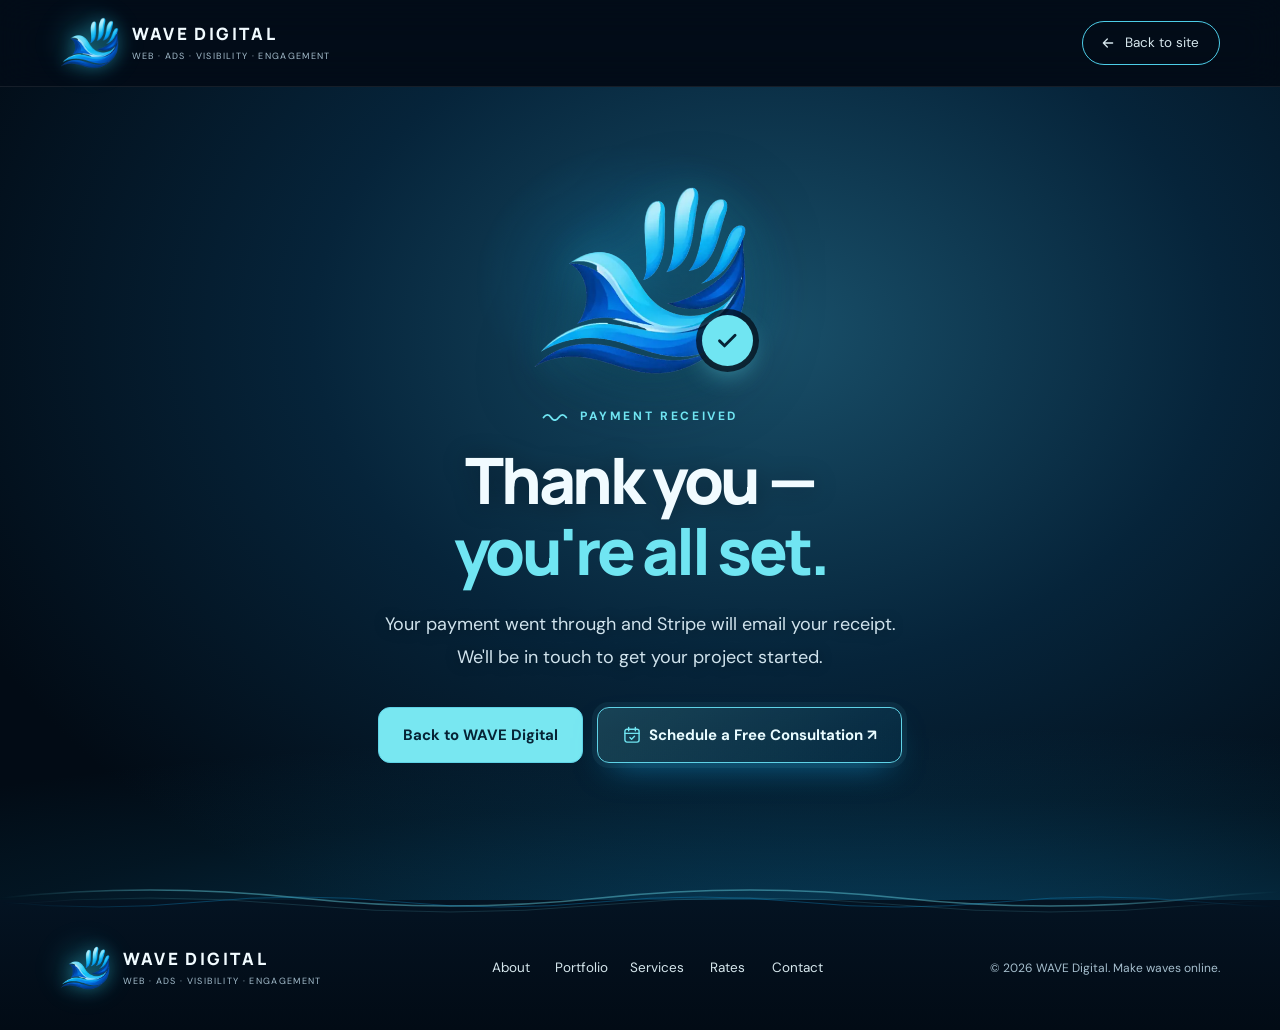
==== thank-you.html @ 569a83fa "Add Stripe Payment Links checkout and thank-you page, restore portfolio CTA tile Pricing buttons ope" ====
<!doctype html>
<html lang="en">
<head>
<meta charset="utf-8">
<meta name="viewport" content="width=device-width,initial-scale=1">
<title>Payment received — WAVE Digital</title>
<meta name="description" content="Thank you for your payment to WAVE Digital.">
<meta name="robots" content="noindex">
<meta name="theme-color" content="#030d19">
<link rel="icon" type="image/png" sizes="64x64" href="favicon.png">
<link rel="apple-touch-icon" href="apple-touch-icon.png">
<link rel="preconnect" href="https://fonts.googleapis.com">
<link rel="preconnect" href="https://fonts.gstatic.com" crossorigin>
<link rel="preload" as="style" href="https://fonts.googleapis.com/css2?family=DM+Sans:wght@400;500;600;700&amp;family=Manrope:wght@400;500;600;700;800&amp;display=swap" onload="this.onload=null;this.rel='stylesheet'">
<noscript><link rel="stylesheet" href="https://fonts.googleapis.com/css2?family=DM+Sans:wght@400;500;600;700&amp;family=Manrope:wght@400;500;600;700;800&amp;display=swap"></noscript>
<link rel="preload" as="image" type="image/webp" imagesrcset="wave-logo-420.webp 420w, wave-logo.webp 752w" imagesizes="(max-width:760px) 180px, 232px">
<link rel="stylesheet" href="styles.css">
</head>
<body>
<a class="skip-link" href="#main">Skip to content</a>

<header class="header">
  <div class="wrap nav">
    <a class="brand" href="index.html" aria-label="WAVE Digital home">
      <span class="brand-logo"><img src="wave-logo-sm.png" alt="" width="160" height="142"></span>
      <span class="brand-text"><strong>WAVE DIGITAL</strong><small>WEB · ADS · VISIBILITY · ENGAGEMENT</small></span>
    </a>
    <a class="back-link" href="index.html"><svg viewBox="0 0 24 24" aria-hidden="true" focusable="false"><path d="M19 12H5M11 6l-6 6 6 6"/></svg><span>Back<span class="back-extra"> to site</span></span></a>
  </div>
</header>

<main id="main" tabindex="-1">

  <section class="thanks" aria-labelledby="thanks-title">
    <div class="wrap thanks-inner">
      <div class="thanks-art" aria-hidden="true">
        <picture><source type="image/webp" srcset="wave-logo-420.webp 420w, wave-logo.webp 752w" sizes="(max-width:760px) 180px, 232px"><img src="wave-logo.png" alt="" width="752" height="668" draggable="false"></picture>
        <span class="thanks-check"><svg viewBox="0 0 24 24" focusable="false"><path d="M5 12.5l4.5 4.5L19 7.5"/></svg></span>
      </div>
      <p class="eyebrow">PAYMENT RECEIVED</p>
      <h1 id="thanks-title">Thank you — <br><em>you're all set.</em></h1>
      <p class="thanks-lead">Your payment went through and Stripe will email your receipt. <br class="br-wide">We'll be in touch to get your project started.</p>
      <div class="actions">
        <a class="btn primary" href="index.html">Back to WAVE Digital</a>
        <a id="scheduleLink" class="btn schedule" href="index.html#contact"><svg class="btn-icon" viewBox="0 0 24 24" aria-hidden="true" focusable="false"><rect x="3.5" y="5" width="17" height="15.5" rx="2.5"/><path d="M3.5 10h17M8 3v4M16 3v4M9.5 15l2 2 3.5-3.5"/></svg><span class="btn-text">Schedule a Free Consultation <span aria-hidden="true">↗</span></span></a>
        <a class="btn ghost" data-portal-link hidden>Manage subscription <span aria-hidden="true">↗</span><span class="sr-only"> (opens in a new tab)</span></a>
      </div>
    </div>
  </section>

</main>

<footer class="site-footer">
  <div class="wave-divider" aria-hidden="true"></div>
  <div class="wrap footer">
    <a class="brand footer-brand" href="index.html" aria-label="WAVE Digital home">
      <span class="footer-logo"><img src="wave-logo-sm.png" alt="" width="160" height="142" loading="lazy"></span>
      <span class="brand-text"><strong>WAVE DIGITAL</strong><small>WEB · ADS · VISIBILITY · ENGAGEMENT</small></span>
    </a>
    <nav class="footer-nav" aria-label="Footer navigation">
      <a href="index.html#about">About</a>
      <a href="index.html#portfolio">Portfolio</a>
      <a href="index.html#services">Services</a>
      <a href="index.html#rates">Rates</a>
      <a href="index.html#contact">Contact</a>
      <a class="portal-link" data-portal-link hidden>Manage subscription <span aria-hidden="true">↗</span><span class="sr-only"> (opens in a new tab)</span></a>
    </nav>
    <span class="copyright">© 2026 WAVE Digital. Make waves online.</span>
  </div>
</footer>

<div class="toast" id="toastBox">
  <span class="toast-icon" aria-hidden="true"></span>
  <p class="toast-msg" id="toast" role="status" aria-live="polite" aria-atomic="true"></p>
  <button class="toast-close" id="toastClose" type="button" aria-label="Dismiss notification" hidden><span aria-hidden="true">×</span></button>
</div>

<script src="script.js" defer></script>
</body>
</html>
---- styles.css ----
/* =========================================================================
   WAVE Digital — styles.css
   Web · Ads · Visibility · Engagement
   ========================================================================= */

:root{
  --bg:#030d19;--panel:#091e30;--line:#204056;--cyan:#70e5f2;--white:#f1fbff;--muted:#a6bfce;
  /* logo palette */
  --ice:#b8ecfa;--sky:#7fdcf8;--azure:#12a8ec;--royal:#0b5fd6;--deep:#0a3d9e;
  --line-soft:rgba(32,64,86,.75);
  --radius:20px;
  --ease:cubic-bezier(.2,.7,.2,1);
  --header-h:86px;
}

/* ---------- base ---------- */
*,*::before,*::after{box-sizing:border-box}
html{scroll-padding-top:96px;-webkit-text-size-adjust:100%}
/* smooth scrolling is switched on by script.js only for in-page link clicks (and never with reduced motion) */
html.smooth-scroll{scroll-behavior:smooth}
body{margin:0;background:var(--bg);color:var(--white);font-family:'DM Sans',system-ui,-apple-system,'Segoe UI',sans-serif;line-height:1.5;overflow-x:hidden;-webkit-font-smoothing:antialiased;-moz-osx-font-smoothing:grayscale}
a{color:inherit;text-decoration:none}
button,input,select,textarea{font:inherit;color:inherit}
button{cursor:pointer}
img,svg{max-width:100%;display:block}
h1,h2,h3,h4{margin:0}
.wrap{width:min(1160px,calc(100% - 40px));margin:auto}
::selection{background:rgba(112,229,242,.3);color:#fff}

/* elements shown later by script.js (e.g. the "Manage subscription" link) stay hidden whatever their display style */
[hidden]{display:none!important}
.sr-only{position:absolute!important;width:1px;height:1px;padding:0;margin:-1px;overflow:hidden;clip:rect(0,0,0,0);white-space:nowrap;border:0}
.skip-link{position:absolute;left:16px;top:12px;z-index:100;background:var(--cyan);color:#062335;font-weight:700;font-size:14px;padding:12px 18px;border-radius:10px;transform:translateY(-160%);transition:transform .2s}
.skip-link:focus{transform:none}
:focus-visible{outline:2px solid var(--cyan);outline-offset:3px}
main:focus,h2[tabindex="-1"]:focus{outline:none}

/* ---------- shared type ---------- */
.eyebrow{display:flex;align-items:flex-start;gap:12px;line-height:18px;text-wrap:balance;color:var(--cyan);font-size:12px;font-weight:700;letter-spacing:.22em;text-transform:uppercase;margin:0}
.eyebrow::before{content:"";flex:none;width:26px;height:10px;margin-top:4px;background:url("data:image/svg+xml,%3Csvg xmlns='http://www.w3.org/2000/svg' viewBox='0 0 26 10'%3E%3Cpath d='M1.5 6.5c2.6-3.6 5.4-3.6 7.6 0s5 3.6 7.6 0 5-3.6 7.6 0' fill='none' stroke='%2370e5f2' stroke-width='1.8' stroke-linecap='round'/%3E%3C/svg%3E") no-repeat center/contain}
h2{font:800 clamp(34px,4.1vw,55px)/1.14 Manrope,sans-serif;letter-spacing:-.045em;margin:16px 0 22px;text-wrap:balance}
h2 em,.hero em{font-style:normal;color:var(--cyan)}
h3,h4{font-family:Manrope,sans-serif;letter-spacing:-.01em}
.lead{max-width:660px;color:var(--muted);font-size:17px;line-height:1.9;margin:0}
.fine{color:#89a7b8;font-size:12px;line-height:1.8;margin:26px 0 0;text-wrap:pretty}

/* ---------- buttons ---------- */
.btn{position:relative;display:inline-flex;justify-content:center;align-items:center;gap:.45em;border-radius:12px;padding:14px 21px;font-weight:700;font-size:14px;line-height:1.2;text-align:center;border:1px solid #5fd2e6;min-height:48px;transition:transform .25s var(--ease),box-shadow .25s,background-color .25s,color .25s,border-color .25s}
.btn.primary{background:#78e7f1;color:#062335}
.btn.ghost{background:#ffffff0b;color:#e5faff}
@media (hover:hover){
  .btn:hover{transform:translateY(-3px);box-shadow:0 8px 25px #18cbe32a}
  .btn.primary:hover{background:#97eff6;box-shadow:0 12px 30px -8px rgba(120,231,241,.55)}
  .btn.ghost:hover{background:rgba(112,229,242,.12);border-color:#8beef7}
}
.btn:active{transform:translateY(-1px)}
.btn:disabled,.btn[aria-disabled="true"]{cursor:progress;opacity:.8;transform:none}

/* ---------- header ---------- */
.header{position:sticky;top:0;z-index:30;background:rgba(3,13,25,.84);-webkit-backdrop-filter:blur(18px);backdrop-filter:blur(18px);border-bottom:1px solid rgba(255,255,255,.08);transition:background-color .3s,box-shadow .3s}
.header.scrolled{background:rgba(3,13,25,.92);box-shadow:0 14px 34px -18px rgba(0,0,0,.7)}
.nav{display:flex;align-items:center;justify-content:space-between;gap:20px;min-height:var(--header-h)}
.brand{display:flex;align-items:center;gap:13px;min-width:0;border-radius:12px}
.brand-text strong{display:block;font:800 17px Manrope,sans-serif;letter-spacing:.14em;white-space:nowrap}
.brand-text small{display:block;font-size:9px;letter-spacing:.15em;color:var(--muted);margin-top:5px;white-space:nowrap}

.brand-logo,.footer-logo{position:relative;display:grid;place-items:center;isolation:isolate;flex:none}
.brand-logo::before,.footer-logo::before{content:"";position:absolute;inset:-8px;background:radial-gradient(ellipse,rgba(34,211,238,.3),transparent 70%);filter:blur(12px);z-index:-1;transition:opacity .4s,transform .4s}
.brand-logo::after,.footer-logo::after{content:"";position:absolute;left:var(--ripple-x,50%);top:var(--ripple-y,50%);width:16px;height:16px;border:2px solid #c4f8ff;border-radius:50%;opacity:0;pointer-events:none;transform:translate(-50%,-50%)}
.brand-logo.rippling::after,.footer-logo.rippling::after{animation:ripple .8s ease-out}
.brand-logo img,.footer-logo img{height:52px;width:auto;object-fit:contain;filter:drop-shadow(0 0 8px #35c5e066);transition:transform .25s var(--ease)}
.footer-logo img{height:44px}
.brand:hover .brand-logo img,.brand:hover .footer-logo img{transform:scale(1.07)}
/* the glow behind the logo breathes (opacity only, so it stays on the compositor) */
.brand-logo::before,.footer-logo::before{animation:glowBreath 4s ease-in-out infinite}
.brand-logo.pulse::before{animation:logoPulse 1.6s ease-out}
@keyframes glowBreath{0%,100%{opacity:.45}50%{opacity:1}}
@keyframes ripple{from{opacity:.85;transform:translate(-50%,-50%) scale(.7)}to{opacity:0;transform:translate(-50%,-50%) scale(5)}}
@keyframes logoPulse{0%{opacity:1;transform:scale(1)}35%{opacity:1;transform:scale(1.45)}100%{opacity:1;transform:scale(1)}}

.links{display:flex;align-items:center;gap:26px;font-size:13.5px;color:#d6e7ed}
.links a{position:relative;display:inline-flex;align-items:center;min-height:44px;transition:color .2s}
.links a:not(.nav-cta)::after{content:"";position:absolute;left:0;right:0;bottom:7px;height:2px;border-radius:2px;background:linear-gradient(90deg,var(--cyan),var(--azure));transform:scaleX(0);transform-origin:left;transition:transform .35s var(--ease)}
.links a:hover,.links a[aria-current="true"]{color:var(--cyan)}
.links a:hover::after,.links a[aria-current="true"]::after{transform:scaleX(1)}
.nav-cta{border:1px solid #4dcde8;padding:0 20px;border-radius:30px;transition:background-color .25s,color .25s,box-shadow .25s}
.links .nav-cta:hover{background:var(--cyan);color:#062335;box-shadow:0 8px 24px -8px rgba(112,229,242,.6)}
/* desktop: every text link gets a hit area of at least 44x44px from an invisible layer that
   reaches 10px past each side; the link box itself is unchanged, so its spacing, underline and
   keyboard focus ring look exactly as before */
@media(min-width:901px){
  .links a:not(.nav-cta)::before{content:"";position:absolute;top:0;bottom:0;left:-10px;right:-10px}
}
.menu-toggle{display:none;background:rgba(255,255,255,.03);border:1px solid var(--line);border-radius:12px;width:48px;height:48px;flex-direction:column;align-items:center;justify-content:center;gap:5px;padding:0}
.menu-toggle span{width:21px;height:2px;border-radius:2px;background:var(--white);transition:transform .25s,opacity .25s}
.menu-toggle.active span:first-child{transform:translateY(7px) rotate(45deg)}
.menu-toggle.active span:nth-child(2){opacity:0}
.menu-toggle.active span:last-child{transform:translateY(-7px) rotate(-45deg)}

/* =========================================================================
   HERO
   ========================================================================= */
/* HERO-LAYOUT:BEGIN */
/* Hero box + background layers (owned by wave-bg.js). The canvas paints the sky, water, spray
   and a readability scrim; this backdrop is the original hero gradient (plus a faint sea glow)
   and is what shows before the first frame and if every renderer is unavailable. */
.hero{--art-w:clamp(240px,30vw,450px);position:relative;display:flex;align-items:center;overflow:hidden;isolation:isolate;
  /* fill the first screen below the sticky header (header + its 1px border), so the scroll cue is never cut off */
  min-height:min(850px,calc(100vh - var(--header-h) - 1px));min-height:min(850px,calc(100svh - var(--header-h) - 1px));
  background-color:#020b15;
  background-image:radial-gradient(130% 34% at 70% 106%,rgba(18,168,236,.3),rgba(8,97,132,.12) 55%,transparent 80%),
    radial-gradient(ellipse at 60% 30%,#19506a 0%,#06243a 42%,#020b15 82%)}
.wave-canvas{position:absolute;inset:0;width:100%;height:100%;display:block;pointer-events:none;z-index:0}
/* The official logo, whole: wave-bg.js lifts it out of the water and lets it ride the swell
   (transform), and may clip at most its bottom ~10% at the live waterline. No CSS filter or mask. */
.hero-art{position:absolute;z-index:1;pointer-events:none;width:var(--art-w);aspect-ratio:752/668;
  right:calc((100% - min(1160px,100% - 40px)) / 2 - 6px);top:calc(72% - var(--art-w) * .8883 * .905)}
.hero-art img{display:block;width:100%;height:100%;max-width:none;object-fit:contain;-webkit-user-select:none;user-select:none;-webkit-user-drag:none}
.hero-inner{position:relative;z-index:2;padding:105px 0 150px}
/* very wide screens: the mark drifts out into the open sky instead of crowding the headline */
@media(min-width:1600px){
  .hero-art{right:calc((100% - 1160px) / 2 - clamp(0px,(100vw - 1600px) / 4,160px))}
}
/* short desktop/laptop windows: trim the reserved space under the copy */
@media(min-width:761px) and (max-height:820px){
  .hero-inner{padding-bottom:96px}
}
@media(max-width:1050px) and (min-width:761px){
  .hero{--art-w:clamp(200px,29vw,300px)}
  .hero-art{top:calc(80% - var(--art-w) * .8883 * .905)}
}
@media(max-width:760px){
  /* the logo surfaces bottom-right, under the buttons, in its own band of water;
     sized to the first screen so the mark and its waterline show on short phones too */
  .hero{--art-w:clamp(150px,min(48vw,26vh),210px);--art-w:clamp(150px,min(48vw,26svh),210px);
    min-height:max(560px,min(100vh - 76px,800px));min-height:max(560px,min(100svh - 76px,800px));align-items:flex-start}
  .hero-inner{padding:clamp(24px,5vh,56px) 0 calc(var(--art-w) * .8883 + 84px);padding-top:clamp(24px,5svh,56px)}
  .hero-art{right:12px;top:auto;bottom:64px}
}
/* HERO-LAYOUT:END */

/* hero typography & actions (site) */
.hero h1{font:800 clamp(44px,6.2vw,82px)/1.12 Manrope,sans-serif;letter-spacing:-.055em;max-width:980px;margin:22px 0;text-shadow:0 2px 24px rgba(2,11,21,.35)}
.hero h1 em{display:inline;text-shadow:none}
.hero-inner>p:not(.eyebrow){max-width:560px;color:#d0e3ed;font-size:18px;line-height:1.8;margin:0;text-shadow:0 1px 14px rgba(2,11,21,.45)}
.actions{display:flex;flex-wrap:wrap;gap:14px;margin-top:30px}
.hero .btn.ghost{background:rgba(3,13,25,.35)}
@media (hover:hover){.hero .btn.ghost:hover{background:rgba(112,229,242,.14)}}
.scroll-cue{position:absolute;z-index:2;bottom:18px;left:0;right:0;margin:auto;width:max-content;font-size:10px;letter-spacing:.22em;color:#c1e2ed;white-space:nowrap;pointer-events:none;padding:7px 12px 7px 15px;border-radius:99px;background:rgba(3,13,25,.6);border:1px solid rgba(112,229,242,.16)}

/* pause / play control for every looping animation on the page (WCAG 2.2.2) */
/* the visible pill matches the scroll cue (31px); ::before stretches the tap target to 44px */
.motion-toggle{position:absolute;z-index:2;left:max(20px,(100% - 1160px) / 2);bottom:18px;display:inline-flex;align-items:center;justify-content:center;gap:9px;min-width:44px;height:31px;padding:0 15px 0 12px;border-radius:99px;background:rgba(3,13,25,.6);border:1px solid rgba(112,229,242,.16);color:#c1e2ed;font-size:10.5px;font-weight:500;letter-spacing:.2em;text-transform:uppercase;white-space:nowrap;-webkit-backdrop-filter:blur(6px);backdrop-filter:blur(6px);transition:border-color .25s,color .25s,background-color .25s}
.motion-toggle::before{content:"";position:absolute;left:0;right:0;top:50%;height:44px;transform:translateY(-50%)}
.motion-toggle[hidden]{display:none}
.motion-icon{flex:none;width:12px;height:12px;fill:none;stroke:currentColor;stroke-width:2.4;stroke-linecap:round;stroke-linejoin:round}
.motion-icon .i-play{display:none;fill:currentColor;stroke-width:1.6}
.motion-toggle.is-paused .i-pause{display:none}
.motion-toggle.is-paused .i-play{display:inline}
@media (hover:hover){.motion-toggle:hover{color:#fff;border-color:rgba(112,229,242,.6);background:rgba(3,13,25,.8)}}
@media(max-width:760px){
  /* icon only on phones, so it never runs into the centred scroll cue; the name stays for screen readers */
  .motion-toggle{left:16px;padding:0;width:31px;min-width:0}
  .motion-toggle::before{left:50%;width:44px;transform:translate(-50%,-50%)}
  .motion-label{position:absolute;width:1px;height:1px;padding:0;margin:-1px;overflow:hidden;clip:rect(0,0,0,0);white-space:nowrap;border:0}
}
@media (prefers-reduced-motion:reduce){.motion-toggle{display:none!important}}
/* paused: looping decoration stops (one-shot entrance animations are skipped, never frozen mid-way) */
.motion-paused .wave-divider::before,.motion-paused .wave-divider::after,.motion-paused .price-card.featured,
.motion-paused .brand-logo::before,.motion-paused .footer-logo::before{animation-play-state:paused!important}
.motion-paused .scroll-cue,.motion-paused .hero-inner>*{animation:none!important}

/* short phones: tighten the copy so the logo and its water stay in the first screen */
@media(max-width:760px) and (max-height:760px){
  .hero .hero-inner>h1{margin:14px 0;font-size:clamp(36px,10vw,60px)}
  .hero-inner>p:not(.eyebrow){line-height:1.6}
  .hero .actions{margin-top:20px}
}

/* headline sheen, triggered by the wave break (onBreak) */
@supports ((-webkit-background-clip:text) or (background-clip:text)){
  .hero h1 em{background:linear-gradient(100deg,var(--cyan) 0%,var(--cyan) 40%,#f2feff 50%,var(--cyan) 60%,var(--cyan) 100%) 100% 0/250% 100% no-repeat;-webkit-background-clip:text;background-clip:text;color:transparent;-webkit-text-fill-color:transparent;-webkit-box-decoration-break:slice;box-decoration-break:slice}
  .hero.is-breaking h1 em{animation:sheen 1.5s var(--ease) both}
}
.hero.is-breaking .eyebrow::before{animation:glyphGlow 1.6s ease-out}
@keyframes sheen{from{background-position:100% 0}to{background-position:0% 0}}
@keyframes glyphGlow{0%,100%{filter:none}40%{filter:drop-shadow(0 0 6px rgba(112,229,242,.95)) brightness(1.4)}}

@media (prefers-reduced-motion:no-preference){
  .hero-inner>*{animation:heroIn 1s var(--ease) both}
  .hero-inner>.eyebrow{animation-delay:.12s}
  .hero-inner>h1{animation-delay:.26s}
  .hero-inner>p:not(.eyebrow){animation-delay:.46s}
  .hero-inner>.actions{animation-delay:.6s}
  .scroll-cue{animation:cueIn 1s 1.5s both,cueBob 3.2s 2.5s ease-in-out infinite}
}
@keyframes heroIn{from{opacity:0;filter:blur(10px)}to{opacity:1;filter:none}}
@keyframes cueIn{from{opacity:0}to{opacity:1}}
@keyframes cueBob{0%,100%{transform:translateY(0)}50%{transform:translateY(5px)}}

/* =========================================================================
   SECTIONS
   ========================================================================= */
.section{position:relative;padding:108px 0}
.shade{background:radial-gradient(ellipse 70% 55% at 88% 0%,rgba(25,80,106,.2),transparent 70%),linear-gradient(180deg,#081c2d,#061523)}
.section-head{max-width:none}
.section-head .lead{max-width:660px}

/* thin drifting wave lines between sections (echo the logo's curved gap lines) */
.wave-divider{position:absolute;left:0;right:0;top:0;height:48px;transform:translateY(-50%);overflow:hidden;pointer-events:none;z-index:1;
  -webkit-mask-image:linear-gradient(90deg,transparent,#000 14%,#000 86%,transparent);mask-image:linear-gradient(90deg,transparent,#000 14%,#000 86%,transparent)}
.wave-divider::before,.wave-divider::after{content:"";position:absolute;top:0;bottom:0;left:0;background-repeat:repeat-x;background-position:0 50%}
.wave-divider::before{width:calc(100% + 1200px);background-size:1200px 48px;animation:driftL 70s linear infinite;
  background-image:url("data:image/svg+xml,%3Csvg xmlns='http://www.w3.org/2000/svg' width='1200' height='48' viewBox='0 0 1200 48'%3E%3Cg fill='none' stroke='%2370e5f2' stroke-linecap='round'%3E%3Cpath d='M0 22Q150 6 300 22T600 22T900 22T1200 22' stroke-opacity='.42' stroke-width='1.3'/%3E%3Cpath d='M0 29Q150 15 300 29T600 29T900 29T1200 29' stroke-opacity='.15' stroke-width='1'/%3E%3C/g%3E%3C/svg%3E")}
.wave-divider::after{width:calc(100% + 800px);background-size:800px 48px;animation:driftR 52s linear infinite;
  background-image:url("data:image/svg+xml,%3Csvg xmlns='http://www.w3.org/2000/svg' width='800' height='48' viewBox='0 0 800 48'%3E%3Cpath d='M0 26Q100 36 200 26T400 26T600 26T800 26' fill='none' stroke='%2312a8ec' stroke-opacity='.3' stroke-width='1' stroke-linecap='round'/%3E%3C/svg%3E")}
/* only drift while on screen (script.js toggles .in-view) */
.wave-divider::before,.wave-divider::after{animation-play-state:paused}
.wave-divider.in-view::before,.wave-divider.in-view::after{animation-play-state:running}
@keyframes driftL{from{transform:translateX(0)}to{transform:translateX(-1200px)}}
@keyframes driftR{from{transform:translateX(-800px)}to{transform:translateX(0)}}

/* ---------- cards (shared) ---------- */
.card{position:relative;overflow:hidden;border:1px solid var(--line);border-radius:var(--radius);background:linear-gradient(180deg,rgba(255,255,255,.045),rgba(255,255,255,.018));padding:24px;transition:transform .35s var(--ease),border-color .35s,box-shadow .35s,background-color .35s}
.card::after{content:"";position:absolute;inset:0;pointer-events:none;background:linear-gradient(115deg,transparent 35%,rgba(184,236,250,.075) 50%,transparent 65%);transform:translateX(-110%);transition:transform 1s var(--ease)}
@media (hover:hover){
  .card:hover{transform:translateY(-5px);border-color:rgba(112,229,242,.6);box-shadow:0 22px 44px -22px rgba(18,168,236,.45)}
  .card:hover::after{transform:translateX(110%)}
}
.card:focus-within{border-color:rgba(112,229,242,.6)}

/* ---------- about ---------- */
.about{display:grid;grid-template-columns:1fr 1fr;gap:64px;align-items:center}
.mission{margin-top:4px;padding-left:22px;border-left:2px solid;border-image:linear-gradient(180deg,var(--cyan),var(--royal)) 1}
.four{display:grid;grid-template-columns:1fr 1fr;gap:16px}
.pillar{padding:26px 24px 22px}
.pillar-letter{display:block;font:800 52px/1 Manrope,sans-serif;letter-spacing:-.04em;color:var(--sky);transition:filter .4s,transform .4s var(--ease);transform-origin:left bottom}
@supports ((-webkit-background-clip:text) or (background-clip:text)){
  .pillar-letter{background:linear-gradient(160deg,var(--ice) 0%,var(--sky) 28%,var(--azure) 58%,var(--royal) 100%);-webkit-background-clip:text;background-clip:text;color:transparent;-webkit-text-fill-color:transparent;padding-bottom:2px}
}
.pillar h3{font-size:18px;font-weight:700;margin:16px 0 6px}
.pillar p{color:var(--muted);line-height:1.65;font-size:14px;margin:0}
.pillar::before{content:"";position:absolute;width:160px;height:160px;left:-40px;top:-50px;border-radius:50%;background:radial-gradient(circle,rgba(18,168,236,.22),transparent 65%);opacity:0;transition:opacity .45s;pointer-events:none}
@media (hover:hover){
  .pillar:hover::before{opacity:1}
  .pillar:hover .pillar-letter{filter:drop-shadow(0 0 14px rgba(18,168,236,.55));transform:scale(1.04)}
}

/* ---------- portfolio ---------- */
.portfolio-grid{display:grid;grid-template-columns:repeat(2,minmax(0,1fr));gap:24px;margin-top:44px}
.project{position:relative;display:flex;flex-direction:column;border:1px solid var(--line);border-radius:var(--radius);overflow:hidden;background:var(--panel);transition:transform .35s var(--ease),border-color .35s,box-shadow .35s}
@media (hover:hover){
  .project:hover{transform:translateY(-6px);border-color:var(--cyan);box-shadow:0 26px 54px -26px rgba(18,168,236,.5)}
}
.project-visual{height:330px;position:relative;overflow:hidden;padding:22px 24px;isolation:isolate}
.project-visual::before{content:"";position:absolute;inset:0;z-index:-2;transition:transform 1.2s var(--ease)}
.project-visual::after{content:"";position:absolute;inset:0;z-index:-1;background:linear-gradient(115deg,transparent 30%,rgba(255,255,255,.09) 48%,transparent 62%);transform:translateX(-100%);transition:transform 1.1s var(--ease);pointer-events:none}
.enso::before{background:radial-gradient(circle at 65% 60%,#85684655,transparent 42%),linear-gradient(120deg,#171b20,#34302a 60%,#11161c)}
.halal::before{background:radial-gradient(circle at 65% 65%,#e5a14444,transparent 45%),linear-gradient(120deg,#182d24,#345440 60%,#10251f)}
@media (hover:hover){
  .project:hover .project-visual::before{transform:scale(1.07)}
  .project:hover .project-visual::after{transform:translateX(100%)}
  .project:hover .enso-ring{transform:translateY(-50%) rotate(-4deg) scale(1.06);opacity:1}
  .project:hover .halal-steam{transform:translateY(-6px);opacity:1}
}
.browser-bar{display:flex;align-items:center;gap:14px;font-size:11px;color:rgba(255,255,255,.75)}
.browser-bar .dots{display:flex;gap:5px;font-size:9px;letter-spacing:0;line-height:1}
.browser-bar .dots i{font-style:normal;color:rgba(255,255,255,.5)}
.browser-bar .dots i:first-child{color:rgba(255,140,120,.75)}
.browser-bar .dots i:nth-child(2){color:rgba(255,206,120,.75)}
.browser-bar .dots i:last-child{color:rgba(140,230,170,.75)}
.browser-bar .url{background:rgba(255,255,255,.07);border:1px solid rgba(255,255,255,.08);border-radius:99px;padding:4px 12px;letter-spacing:.02em}
.preview-content{position:absolute;inset:70px 28px 22px;display:flex;flex-direction:column;justify-content:center;z-index:1}
.preview-content>span{letter-spacing:.24em;font-size:11px;color:#f4dfb9}
.preview-content strong{font:800 clamp(32px,4vw,53px)/1.12 Manrope,sans-serif;letter-spacing:.02em;margin:16px 0;text-shadow:0 4px 30px rgba(0,0,0,.35)}
.preview-content small{color:#e4f6f5;font-size:13px}
.pv-decor{position:absolute;right:7%;top:52%;width:44%;max-width:230px;height:auto;aspect-ratio:1;transform:translateY(-50%) rotate(-12deg);opacity:.85;transition:transform 1.2s var(--ease),opacity .6s;pointer-events:none;fill:none;stroke-linecap:round}
.enso-ring{stroke:rgba(244,223,185,.2);stroke-width:9}
.halal-steam{stroke:rgba(240,180,95,.2);stroke-width:5;top:12%;right:8%;width:30%;max-width:150px;transform:none}
.project-info{display:flex;justify-content:space-between;align-items:center;gap:16px;padding:22px 25px;border-top:1px solid rgba(32,64,86,.6)}
.project-info h3{font-size:18px;font-weight:700;margin:0 0 6px}
.project-info p{margin:0;color:var(--muted);font-size:13px}
.project-arrow{flex:none;display:grid;place-items:center;width:44px;height:44px;border-radius:50%;border:1px solid rgba(112,229,242,.3);font-size:20px;color:var(--cyan);transition:transform .35s var(--ease),background-color .35s,color .35s}
@media (hover:hover){.project:hover .project-arrow{background:var(--cyan);color:#062335;transform:translate(2px,-2px)}}

/* call-to-action tile (an invitation to get in touch, not a client) */
.project-cta{grid-column:1/-1;flex-direction:row;align-items:center;justify-content:space-between;gap:28px;min-height:196px;padding:34px 40px;border:1.5px dashed rgba(112,229,242,.45);background:radial-gradient(ellipse 55% 120% at 82% 50%,rgba(18,168,236,.16),transparent 70%),linear-gradient(120deg,#071a2b,#08233a)}
.project-cta .cta-body{position:relative;z-index:1;max-width:620px}
.project-cta h3{font:800 clamp(26px,2.8vw,36px)/1.15 Manrope,sans-serif;letter-spacing:-.035em;margin:14px 0 10px;text-wrap:balance}
.project-cta .cta-line{margin:0;color:var(--muted);font-size:15px;line-height:1.7}
.cta-mark{position:absolute;right:13%;top:50%;width:300px;transform:translateY(-50%) rotate(-8deg);opacity:.08;pointer-events:none;transition:opacity .5s,transform 1.2s var(--ease)}
.cta-mark img{display:block;width:100%;height:auto;-webkit-user-select:none;user-select:none}
.cta-go{position:relative;z-index:1;flex:none;display:grid;place-items:center;width:64px;height:64px;border-radius:50%;border:1px solid rgba(112,229,242,.55);background:rgba(112,229,242,.06);box-shadow:0 0 0 6px rgba(112,229,242,.04);transition:background-color .35s,transform .35s var(--ease),box-shadow .35s}
.cta-go svg{width:24px;height:24px;fill:none;stroke:var(--cyan);stroke-width:1.8;stroke-linecap:round;stroke-linejoin:round;transition:stroke .35s}
@media (hover:hover){
  .project-cta:hover{border-style:solid;border-color:var(--cyan);box-shadow:0 0 0 1px rgba(112,229,242,.25),0 26px 60px -26px rgba(18,168,236,.6)}
  .project-cta:hover .cta-mark{opacity:.14;transform:translateY(-50%) rotate(-4deg) scale(1.04)}
  .project-cta:hover .cta-go{background:var(--cyan);transform:translateX(4px);box-shadow:0 0 0 8px rgba(112,229,242,.1)}
  .project-cta:hover .cta-go svg{stroke:#062335}
}


/* ---------- services ---------- */
.service-grid{display:grid;grid-template-columns:repeat(6,minmax(0,1fr));gap:18px;margin-top:42px}
.service{grid-column:span 2;padding:28px 26px 26px}
.service:nth-child(n+4){grid-column:span 3}
.service-top{display:flex;align-items:center;justify-content:space-between;gap:12px}
.service-num{color:var(--cyan);font-size:12px;font-weight:700;letter-spacing:.14em}
.service-icon{display:grid;place-items:center;width:46px;height:46px;border-radius:13px;border:1px solid rgba(112,229,242,.24);background:radial-gradient(circle at 30% 25%,rgba(112,229,242,.16),rgba(112,229,242,.03));transition:border-color .35s,box-shadow .35s}
.service-icon svg{width:24px;height:24px;fill:none;stroke:var(--cyan);stroke-width:1.5;stroke-linecap:round;stroke-linejoin:round}
.service h3{font-size:21px;font-weight:700;margin:26px 0 8px}
.service p{color:var(--muted);line-height:1.7;font-size:14px;margin:0}
@media (hover:hover){.service:hover .service-icon{border-color:rgba(112,229,242,.6);box-shadow:0 0 22px -4px rgba(112,229,242,.45)}}

/* ---------- rates ---------- */
.price-heading{display:flex;justify-content:space-between;align-items:center;gap:12px;margin:64px 0 22px;padding-bottom:16px;border-bottom:1px solid var(--line-soft)}
.section-head+.price-heading{margin-top:56px}
.price-heading h3{font-size:26px;font-weight:800;letter-spacing:-.025em}
.price-heading span{flex:none;font-size:11px;font-weight:700;letter-spacing:.2em;color:var(--cyan);border:1px solid rgba(112,229,242,.3);border-radius:99px;padding:7px 13px}
.price-grid{display:grid;grid-template-columns:repeat(4,minmax(0,1fr));gap:16px}
.price-grid.yearly{grid-template-columns:repeat(2,minmax(0,1fr))}
.price-grid.onetime{grid-template-columns:repeat(3,minmax(0,1fr))}
.price-card{display:flex;flex-direction:column;min-width:0;padding:30px 24px 24px}
.price-card h4{font-size:17px;font-weight:700;margin:4px 0 18px}
.price{font:800 clamp(30px,2.9vw,40px)/1.05 Manrope,sans-serif;letter-spacing:-.035em;white-space:nowrap;color:#fff}
.price small{font:500 13px 'DM Sans',sans-serif;letter-spacing:0;color:var(--muted);margin-left:3px}
.price-note{color:var(--muted);font-size:13px;line-height:1.6;min-height:42px;margin:12px 0 0}
.price-card ul{list-style:none;padding:16px 0 0;margin:6px 0 26px;border-top:1px solid var(--line-soft);color:#d5e5ed;font-size:13.5px;line-height:1.5;display:grid;gap:10px}
.price-card li{position:relative;padding-left:26px}
.price-card li::before{content:"";position:absolute;left:0;top:2px;width:16px;height:16px;border-radius:50%;background:rgba(112,229,242,.12)}
.price-card li::after{content:"";position:absolute;left:5px;top:5.5px;width:6px;height:3.5px;border-left:1.6px solid var(--cyan);border-bottom:1.6px solid var(--cyan);transform:rotate(-45deg)}
.price-card .btn{margin-top:auto;width:100%}
.price-grid.onetime .price-note{min-height:0;margin-bottom:26px}
.price-card.featured{border-color:#70e5f2;background:radial-gradient(ellipse 90% 60% at 50% 0%,rgba(112,229,242,.14),transparent 70%),linear-gradient(180deg,#0d3a4c,#0a2b3c);box-shadow:0 0 0 1px rgba(112,229,242,.18),0 0 34px -6px rgba(112,229,242,.22)}
.price-card.featured .price{color:#fff}
.price-card.featured .price-note,.price-card.featured .price small{color:#bcd6e2}
/* the badge hangs from the top edge like a tab, so plan names and prices line up across each row */
.popular{position:absolute;top:0;left:24px;margin:0;font-size:10px;line-height:1.2;font-weight:800;letter-spacing:.08em;color:#051c2b;background:var(--cyan);padding:5px 10px;border-radius:0 0 8px 8px;box-shadow:0 6px 18px -6px rgba(112,229,242,.7)}
@media (prefers-reduced-motion:no-preference){
  .price-card.featured{animation:featuredGlow 5s ease-in-out infinite;animation-play-state:paused}
  .price-card.featured.in-view{animation-play-state:running}
}
@keyframes featuredGlow{0%,100%{box-shadow:0 0 0 1px rgba(112,229,242,.18),0 0 30px -8px rgba(112,229,242,.18)}50%{box-shadow:0 0 0 1px rgba(112,229,242,.38),0 0 46px -4px rgba(112,229,242,.34)}}

/* ---------- contact ---------- */
.contact-grid{display:grid;grid-template-columns:1fr 1fr;gap:70px;align-items:center}
.contact-copy .lead{margin-bottom:30px}
.btn.schedule{padding:16px 24px;font-size:15px;min-height:56px;color:#e9fcff;border-color:#5fd2e6;background:linear-gradient(135deg,rgba(112,229,242,.18),rgba(18,168,236,.08));box-shadow:0 0 0 5px rgba(112,229,242,.06),0 14px 34px -14px rgba(18,168,236,.6)}
.btn.schedule .btn-text{text-wrap:balance}
.btn-icon{flex:none;width:20px;height:20px;fill:none;stroke:var(--cyan);stroke-width:1.7;stroke-linecap:round;stroke-linejoin:round;transition:stroke .25s}
@media (hover:hover){
  .btn.schedule:hover{background:var(--cyan);color:#062335;box-shadow:0 0 0 7px rgba(112,229,242,.1),0 16px 36px -12px rgba(112,229,242,.6)}
  .btn.schedule:hover .btn-icon{stroke:#062335}
}
.contact-form{display:grid;gap:16px;border:1px solid var(--line);border-radius:var(--radius);background:linear-gradient(180deg,rgba(255,255,255,.05),rgba(255,255,255,.02));padding:30px;box-shadow:0 30px 60px -40px rgba(0,0,0,.8)}
.field{display:grid;gap:8px}
.contact-form label{font-size:13px;font-weight:500;color:#c2d7e3}
.contact-form input,.contact-form select,.contact-form textarea{background:#061827;color:#fff;border:1px solid #43708e;border-radius:12px;padding:13px 14px;width:100%;min-height:48px;outline:none;transition:border-color .2s,box-shadow .2s,background-color .2s}
.contact-form textarea{resize:vertical;min-height:132px;line-height:1.6}
.contact-form ::placeholder{color:#7f9cb0;opacity:1}
.contact-form input:hover,.contact-form select:hover,.contact-form textarea:hover{border-color:#56819e}
.contact-form input:focus,.contact-form select:focus,.contact-form textarea:focus{border-color:var(--cyan);background:#07202f;box-shadow:0 0 0 3px rgba(112,229,242,.22)}
.contact-form select{-webkit-appearance:none;appearance:none;padding-right:44px;cursor:pointer;
  background:#061827 url("data:image/svg+xml,%3Csvg xmlns='http://www.w3.org/2000/svg' viewBox='0 0 24 24'%3E%3Cpath d='M6 9l6 6 6-6' fill='none' stroke='%2370e5f2' stroke-width='2' stroke-linecap='round' stroke-linejoin='round'/%3E%3C/svg%3E") no-repeat right 14px center/18px}
.contact-form select:focus{background-color:#07202f}
.contact-form select option{background:#061827;color:#fff}
.contact-form .touched:invalid,.contact-form [aria-invalid="true"]{border-color:#ff9d90;box-shadow:0 0 0 3px rgba(255,157,144,.16);padding-right:44px;
  background:#1a1520 url("data:image/svg+xml,%3Csvg xmlns='http://www.w3.org/2000/svg' viewBox='0 0 24 24'%3E%3Ccircle cx='12' cy='12' r='9' fill='none' stroke='%23ff9d90' stroke-width='1.8'/%3E%3Cpath d='M12 7.5v5.5M12 16.2v.3' stroke='%23ff9d90' stroke-width='2' stroke-linecap='round'/%3E%3C/svg%3E") no-repeat right 14px top 14px/18px}
.form-message{font-size:13.5px;line-height:1.55;display:flex;gap:10px;align-items:flex-start;border-radius:12px;padding:12px 14px;border:1px solid transparent}
.form-message:empty{padding:0;border:0}
.form-message::before{flex:none;display:grid;place-items:center;width:20px;height:20px;border-radius:50%;font:800 12px/1 Manrope,sans-serif}
.form-message[data-state="success"]{color:#c4f6dc;border-color:rgba(122,240,180,.4);background:rgba(122,240,180,.08)}
/* the glyphs are decorative: the empty alternative text keeps them out of the announced status */
.form-message[data-state="success"]::before{content:"✓";content:"✓" / "";background:#7af0b4;color:#062335}
.form-message[data-state="error"]{color:#ffd0c8;border-color:rgba(255,157,144,.45);background:rgba(255,157,144,.08)}
.form-message[data-state="error"]::before{content:"!";content:"!" / "";background:#ff9d90;color:#2a0d08}
.form-message[data-state="info"]{color:#ffe7bd;border-color:rgba(255,212,140,.42);background:rgba(255,212,140,.07)}
.form-message[data-state="info"]::before{content:"i";content:"i" / "";background:#ffd48c;color:#2a1a02}
.form-message:empty::before{content:none}
.btn.submit{margin-top:4px;width:100%}
.btn.submit.is-sending .btn-arrow{display:none}
.btn.submit.is-sending::before{content:"";width:16px;height:16px;border-radius:50%;border:2px solid rgba(6,35,53,.3);border-top-color:#062335;animation:spin .8s linear infinite}
@keyframes spin{to{transform:rotate(360deg)}}

/* ---------- footer ---------- */
.site-footer{position:relative;padding:46px 0 40px;background:linear-gradient(180deg,#041322,#020b15)}
.footer{display:grid;grid-template-columns:auto 1fr auto;align-items:center;gap:28px}
.footer-nav{display:flex;justify-content:center;flex-wrap:wrap;gap:4px 22px;font-size:13.5px;color:#d6e7ed}
.footer-nav a{display:inline-flex;align-items:center;justify-content:center;min-height:44px;min-width:44px;transition:color .2s}
.footer-nav a:hover{color:var(--cyan)}
.footer-nav .portal-link{gap:.35em}
.copyright{font-size:12px;color:var(--muted)}

/* ---------- toast ---------- */
.toast{position:fixed;left:50%;bottom:24px;z-index:60;display:flex;align-items:center;gap:12px;width:max-content;max-width:min(560px,calc(100% - 32px));padding:12px 8px 12px 16px;border-radius:16px;border:1px solid rgba(112,229,242,.45);background:rgba(8,27,43,.94);-webkit-backdrop-filter:blur(14px);backdrop-filter:blur(14px);box-shadow:0 24px 50px -20px rgba(0,0,0,.85),0 0 0 4px rgba(112,229,242,.05);opacity:0;transform:translate(-50%,18px);pointer-events:none;transition:opacity .3s var(--ease),transform .35s var(--ease)}
.toast.show{opacity:1;transform:translate(-50%,0);pointer-events:auto}
.toast-icon{flex:none;display:grid;place-items:center;width:28px;height:28px;border-radius:50%;background:rgba(112,229,242,.14);border:1px solid rgba(112,229,242,.5)}
.toast-icon::before{content:"i";font:800 13px/1 Manrope,sans-serif;color:var(--cyan)}
.toast[data-tone="error"]{border-color:rgba(255,157,144,.5)}
.toast[data-tone="error"] .toast-icon{background:rgba(255,157,144,.14);border-color:rgba(255,157,144,.55)}
.toast[data-tone="error"] .toast-icon::before{content:"!";color:#ff9d90}
/* the message stays rendered even when empty, so the live region is in the accessibility tree before it speaks */
.toast-msg{margin:0;font-size:14px;line-height:1.5;color:#e6f6fc}
/* phones and tablets: under the header, clear of the contact form the notice points to */
@media(max-width:900px){
  .toast{top:calc(var(--header-h) + 10px);bottom:auto;transform:translate(-50%,-18px)}
  .toast.show{transform:translate(-50%,0)}
  /* the booking button scrolls the form here: land it just below that notice, not under it */
  .contact-form{scroll-margin-top:100px}
}
/* two-column contact layout: top-left, just under the sticky header, so it never covers the
   "Schedule a Free Consultation" button on short windows, nor the form column (and its Send button) */
@media(min-width:901px){
  .toast{left:24px;top:calc(var(--header-h) + 14px);bottom:auto;max-width:min(560px,calc(50% - 48px));transform:translateY(-18px)}
  .toast.show{transform:none}
}
.toast-close{flex:none;width:44px;height:44px;border-radius:12px;border:0;background:transparent;color:#c1e2ed;font-size:22px;line-height:1;display:grid;place-items:center}
.toast-close[hidden]{display:none}
.toast-close:hover{background:rgba(255,255,255,.07);color:#fff}

/* =========================================================================
   THANK-YOU PAGE (thank-you.html, where Stripe sends clients after paying)
   ========================================================================= */
/* header: a single way back instead of the in-page navigation */
.back-link{flex:none;display:inline-flex;align-items:center;gap:9px;min-height:44px;padding:0 20px 0 17px;border:1px solid #4dcde8;border-radius:30px;font-size:13.5px;color:#d6e7ed;white-space:nowrap;transition:background-color .25s,color .25s,box-shadow .25s}
.back-link svg{flex:none;width:16px;height:16px;fill:none;stroke:currentColor;stroke-width:1.9;stroke-linecap:round;stroke-linejoin:round}
@media (hover:hover){.back-link:hover{background:var(--cyan);color:#062335;box-shadow:0 8px 24px -8px rgba(112,229,242,.6)}}

/* the hero's own backdrop (the original gradient plus its faint sea glow), with a still logo */
.thanks{position:relative;overflow:hidden;isolation:isolate;display:flex;align-items:center;
  min-height:min(860px,calc(100vh - var(--header-h) - 1px));min-height:min(860px,calc(100svh - var(--header-h) - 1px));
  padding:64px 0 104px;
  background-color:#020b15;
  background-image:radial-gradient(130% 34% at 70% 106%,rgba(18,168,236,.3),rgba(8,97,132,.12) 55%,transparent 80%),
    radial-gradient(ellipse at 60% 30%,#19506a 0%,#06243a 42%,#020b15 82%)}
.thanks-inner{display:flex;flex-direction:column;align-items:center;text-align:center}
.thanks-art{position:relative;width:clamp(170px,17vw,232px);margin:0 0 30px;isolation:isolate}
.thanks-art::before{content:"";position:absolute;inset:-22% -26%;z-index:-1;border-radius:50%;background:radial-gradient(closest-side,rgba(18,168,236,.3),rgba(18,168,236,.08) 60%,transparent);pointer-events:none}
.thanks-art img{display:block;width:100%;height:auto;filter:drop-shadow(0 14px 34px rgba(2,11,21,.55)) drop-shadow(0 0 18px rgba(53,197,224,.25));-webkit-user-select:none;user-select:none;-webkit-user-drag:none}
/* a small "paid" tick on the logo */
.thanks-check{position:absolute;right:-2%;bottom:6%;display:grid;place-items:center;width:clamp(42px,4vw,52px);aspect-ratio:1;border-radius:50%;background:var(--cyan);box-shadow:0 0 0 6px rgba(3,13,25,.75),0 10px 28px -6px rgba(112,229,242,.7)}
.thanks-check svg{width:52%;height:52%;fill:none;stroke:#062335;stroke-width:2.6;stroke-linecap:round;stroke-linejoin:round}
.thanks .eyebrow{justify-content:center}
.thanks h1{font:800 clamp(40px,5vw,68px)/1.1 Manrope,sans-serif;letter-spacing:-.05em;margin:20px 0 22px;text-wrap:balance;text-shadow:0 2px 24px rgba(2,11,21,.35)}
.thanks h1 em{font-style:normal;color:var(--cyan);text-shadow:none;white-space:nowrap}
.thanks-lead{max-width:600px;color:#d0e3ed;font-size:18px;line-height:1.8;margin:0;text-wrap:pretty;text-shadow:0 1px 14px rgba(2,11,21,.45)}
.thanks .actions{justify-content:center;margin-top:34px}
.thanks .actions .btn{min-height:56px;padding:16px 24px;font-size:15px}
.thanks .btn.ghost{background:rgba(3,13,25,.35)}
@media (hover:hover){.thanks .btn.ghost:hover{background:rgba(112,229,242,.14)}}
@media (prefers-reduced-motion:no-preference){
  .thanks-inner>*{animation:heroIn 1s var(--ease) both}
  .thanks-inner>.eyebrow{animation-delay:.12s}
  .thanks-inner>h1{animation-delay:.22s}
  .thanks-inner>.thanks-lead{animation-delay:.36s}
  .thanks-inner>.actions{animation-delay:.48s}
}
.motion-paused .thanks-inner>*{animation:none!important}
/* short desktop/laptop windows: the whole message and its buttons fit the first screen */
@media(min-width:761px) and (max-height:820px){
  .thanks{padding:36px 0 64px}
  .thanks-art{width:clamp(150px,13vw,184px);margin-bottom:20px}
  .thanks h1{font-size:clamp(40px,4.4vw,60px);margin:16px 0 18px}
  .thanks .actions{margin-top:28px}
}
@media(max-width:760px){
  .thanks{min-height:0;padding:48px 0 84px;align-items:flex-start}
  .thanks-art{width:clamp(140px,40vw,180px);margin-bottom:24px}
  .thanks h1{font-size:clamp(36px,10vw,56px)}
  .thanks-lead{font-size:17px}
  .thanks-lead .br-wide{display:none}
  .thanks .actions{margin-top:28px}
}
@media(max-width:560px){
  /* stacked, full-width buttons on phones */
  .thanks .actions{flex-direction:column;align-items:stretch;width:100%;max-width:400px}
  .thanks .actions .btn{width:100%}
}
@media(max-width:400px){
  .back-link{padding:0 15px 0 13px;gap:7px;font-size:13px}
}
@media(max-width:360px){
  /* the brand and the back link share a 288px row */
  .back-link .back-extra{position:absolute;width:1px;height:1px;padding:0;margin:-1px;overflow:hidden;clip:rect(0,0,0,0);white-space:nowrap;border:0}
  .thanks .actions .btn.schedule{font-size:14px;padding:16px 14px}
}

/* ---------- scroll reveal (only applied by script.js, so content shows without JS) ---------- */
.reveal{opacity:0;transform:translateY(24px);transition:opacity .6s var(--ease),transform .6s var(--ease);transition-delay:var(--rd,0s)}
.reveal.is-visible{opacity:1;transform:none}

/* =========================================================================
   RESPONSIVE
   ========================================================================= */
@media(max-width:1050px){
  .links{gap:18px}
  .brand-text small{display:none}
  .price-grid{grid-template-columns:repeat(2,minmax(0,1fr))}
  .service-grid{grid-template-columns:repeat(2,minmax(0,1fr))}
  .service,.service:nth-child(n+4){grid-column:auto}
  .service:last-child{grid-column:1/-1}
  .about{gap:48px}
  .contact-grid{gap:48px}
}
@media(max-width:900px){
  html{scroll-padding-top:86px}
  :root{--header-h:76px}
  .brand-logo img{height:46px}
  .menu-toggle{display:flex}
  .links{display:none;position:absolute;left:0;right:0;top:100%;flex-direction:column;align-items:stretch;gap:2px;padding:12px 20px 22px;background:#061725;border-bottom:1px solid var(--line);box-shadow:0 30px 40px -20px rgba(0,0,0,.7);font-size:16px;
    /* landscape phones: the open menu scrolls itself, so "Get Started" is always reachable */
    max-height:calc(100vh - var(--header-h) - 1px);max-height:calc(100dvh - var(--header-h) - 1px);overflow-y:auto;overscroll-behavior:contain}
  .links.open{display:flex}
  .links a{padding:0 14px;min-height:50px;border-radius:12px}
  .links a:not(.nav-cta)::after{left:0;right:auto;top:14px;bottom:14px;width:3px;height:auto;transform:scaleY(0);transform-origin:center}
  .links a:hover::after,.links a[aria-current="true"]::after{transform:scaleY(1)}
  .links a:not(.nav-cta):hover{background:rgba(112,229,242,.06)}
  .links .nav-cta{justify-content:center;margin-top:10px}
  .about,.contact-grid{grid-template-columns:1fr}
  .about{gap:40px}
  .footer{grid-template-columns:1fr;justify-items:start;gap:18px}
  .footer-nav{justify-content:flex-start}
}
@media (max-width:760px) and (hover:hover){
  .project-cta:hover .cta-mark{transform:rotate(-4deg) scale(1.04)}
}
@media (max-width:900px) and (prefers-reduced-motion:no-preference){
  .links.open{animation:menuIn .28s var(--ease)}
}
@keyframes menuIn{from{opacity:0;transform:translateY(-8px)}to{opacity:1;transform:none}}
@media(max-width:760px){
  .hero h1{font-size:clamp(40px,10vw,60px)}
  .hero-inner>p:not(.eyebrow){font-size:17px}
  .section{padding:76px 0}
  .portfolio-grid,.service-grid,.price-grid,.price-grid.yearly,.price-grid.onetime{grid-template-columns:1fr}
  .project-visual{height:285px}
  .project-cta{flex-direction:column;align-items:flex-start;padding:28px 24px;gap:22px;min-height:0}
  .cta-mark{right:-4px;width:220px;top:auto;bottom:-40px;transform:rotate(-8deg)}
  .four{gap:10px}
  .pillar{padding:20px 17px 18px}
  .pillar-letter{font-size:42px}
  .price-heading{flex-wrap:wrap}
  .price-heading h3{font-size:22px}
  .price-note{min-height:0}
  .contact-form{padding:22px}
}
@media(max-width:480px){
  .wrap{width:calc(100% - 32px)}
  .actions .btn{flex:1 1 auto}
  /* keep both hero buttons on one row on common phones (they wrap only when they truly cannot fit) */
  .hero .actions{gap:10px}
  .hero .actions .btn{padding:14px 14px}
  .price-heading{flex-direction:column;align-items:flex-start;gap:10px}
  .btn.schedule{width:100%}
  .brand-text strong{font-size:15px;letter-spacing:.12em}
  .four{grid-template-columns:1fr 1fr}
  .pillar h3{font-size:16px}
  .project-info{padding:18px 18px}
  .preview-content{inset:64px 20px 18px}
}
@media(max-width:360px){
  .four{grid-template-columns:1fr}
  .brand{gap:10px;min-height:44px}
  .footer-nav{gap:4px 10px;font-size:13px}
  .btn.schedule{font-size:14px;padding:16px 14px}
  .brand-logo img{height:40px}
  .brand-text strong{font-size:14px;letter-spacing:.1em}
  .enso-ring{width:52%}
}
@media (hover:none){.card::after,.project-visual::after{display:none}}

/* ---------- reduced motion ---------- */
@media (prefers-reduced-motion:reduce){
  html,html.smooth-scroll{scroll-behavior:auto}
  *,*::before,*::after{animation-duration:.01ms!important;animation-iteration-count:1!important;animation-delay:0s!important;transition-duration:.01ms!important;transition-delay:0s!important}
  .brand-logo::before,.footer-logo::before,.wave-divider::before,.wave-divider::after,.scroll-cue{animation:none!important}
  .card:hover,.project:hover,.btn:hover{transform:none!important}
  .reveal{opacity:1;transform:none}
}
@media print{.reveal{opacity:1!important;transform:none!important}.wave-canvas,.toast,.menu-toggle{display:none}}
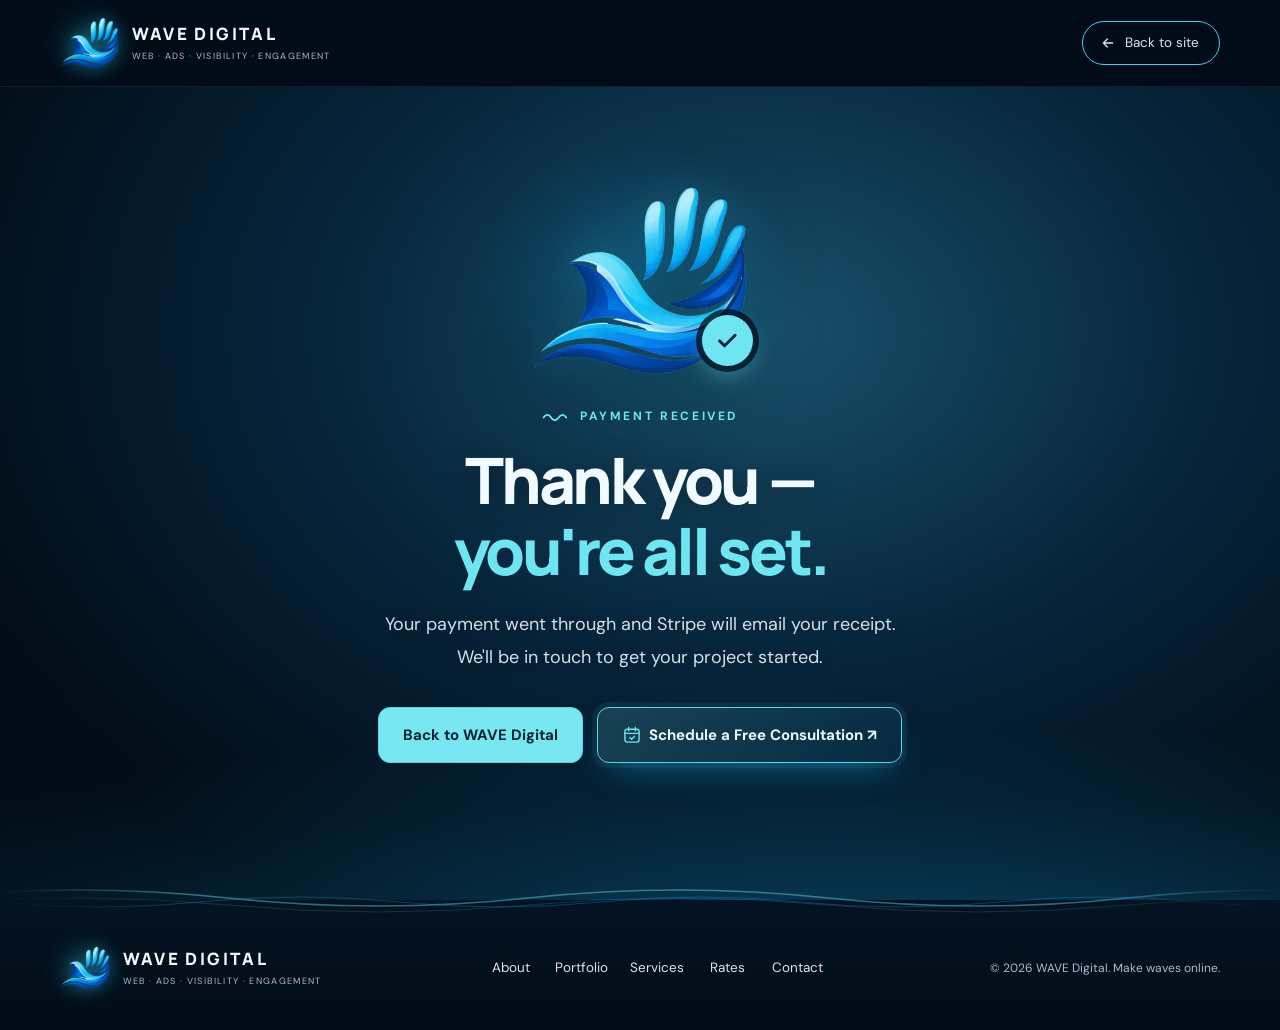
==== commit 35a60377: "WIP: toast placement, thank-you motion and landscape layout fixes Checkpoint while the final verific" ====
--- a/thank-you.html
+++ b/thank-you.html
@@ -16,7 +16,7 @@
 <link rel="preload" as="image" type="image/webp" imagesrcset="wave-logo-420.webp 420w, wave-logo.webp 752w" imagesizes="(max-width:760px) 180px, 232px">
 <link rel="stylesheet" href="styles.css">
 </head>
-<body>
+<body class="thanks-page">
 <a class="skip-link" href="#main">Skip to content</a>
 
 <header class="header">
--- a/styles.css
+++ b/styles.css
@@ -392,8 +392,14 @@
 .copyright{font-size:12px;color:var(--muted)}
 
 /* ---------- toast ---------- */
-.toast{position:fixed;left:50%;bottom:24px;z-index:60;display:flex;align-items:center;gap:12px;width:max-content;max-width:min(560px,calc(100% - 32px));padding:12px 8px 12px 16px;border-radius:16px;border:1px solid rgba(112,229,242,.45);background:rgba(8,27,43,.94);-webkit-backdrop-filter:blur(14px);backdrop-filter:blur(14px);box-shadow:0 24px 50px -20px rgba(0,0,0,.85),0 0 0 4px rgba(112,229,242,.05);opacity:0;transform:translate(-50%,18px);pointer-events:none;transition:opacity .3s var(--ease),transform .35s var(--ease)}
-.toast.show{opacity:1;transform:translate(-50%,0);pointer-events:auto}
+/* Phones and tablets: centred just under the sticky header, clear of the contact form the notice
+   points to. Centred with auto margins (not a transform), so a shown toast has no transform and
+   script.js can measure exactly where it sits. */
+.toast{position:fixed;left:0;right:0;top:calc(var(--header-h) + 10px);z-index:60;display:flex;align-items:center;gap:12px;width:max-content;max-width:min(560px,calc(100% - 32px));margin:0 auto;padding:12px 8px 12px 16px;border-radius:16px;border:1px solid rgba(112,229,242,.45);background:rgba(8,27,43,.94);-webkit-backdrop-filter:blur(14px);backdrop-filter:blur(14px);box-shadow:0 24px 50px -20px rgba(0,0,0,.85),0 0 0 4px rgba(112,229,242,.05);opacity:0;transform:translateY(-18px);pointer-events:none;transition:opacity .3s var(--ease),transform .35s var(--ease)}
+/* the other edge of the screen: script.js switches to it when the usual spot would cover the
+   button that raised the notice, the focused element or a form field */
+.toast.toast-alt{top:auto;bottom:24px;transform:translateY(18px)}
+.toast.show{opacity:1;transform:none;pointer-events:auto}
 .toast-icon{flex:none;display:grid;place-items:center;width:28px;height:28px;border-radius:50%;background:rgba(112,229,242,.14);border:1px solid rgba(112,229,242,.5)}
 .toast-icon::before{content:"i";font:800 13px/1 Manrope,sans-serif;color:var(--cyan)}
 .toast[data-tone="error"]{border-color:rgba(255,157,144,.5)}
@@ -401,18 +407,10 @@
 .toast[data-tone="error"] .toast-icon::before{content:"!";color:#ff9d90}
 /* the message stays rendered even when empty, so the live region is in the accessibility tree before it speaks */
 .toast-msg{margin:0;font-size:14px;line-height:1.5;color:#e6f6fc}
-/* phones and tablets: under the header, clear of the contact form the notice points to */
-@media(max-width:900px){
-  .toast{top:calc(var(--header-h) + 10px);bottom:auto;transform:translate(-50%,-18px)}
-  .toast.show{transform:translate(-50%,0)}
-  /* the booking button scrolls the form here: land it just below that notice, not under it */
-  .contact-form{scroll-margin-top:100px}
-}
-/* two-column contact layout: top-left, just under the sticky header, so it never covers the
-   "Schedule a Free Consultation" button on short windows, nor the form column (and its Send button) */
+/* two-column contact layout: top-left, just under the sticky header, clear of the form column
+   (and its Send button) after a pay button scrolls to the contact section; the other spot is bottom-left */
 @media(min-width:901px){
-  .toast{left:24px;top:calc(var(--header-h) + 14px);bottom:auto;max-width:min(560px,calc(50% - 48px));transform:translateY(-18px)}
-  .toast.show{transform:none}
+  .toast{right:auto;left:24px;top:calc(var(--header-h) + 14px);margin:0;max-width:min(560px,calc(50% - 48px))}
 }
 .toast-close{flex:none;width:44px;height:44px;border-radius:12px;border:0;background:transparent;color:#c1e2ed;font-size:22px;line-height:1;display:grid;place-items:center}
 .toast-close[hidden]{display:none}
@@ -456,6 +454,15 @@
   .thanks-inner>.actions{animation-delay:.48s}
 }
 .motion-paused .thanks-inner>*{animation:none!important}
+/* this page has no pause control, so every decorative animation on it ends within 5 seconds
+   (WCAG 2.2.2): the logo glow brightens once and stays lit, and the footer's wave lines glide to
+   a stop (longhands, so they still wait until they are on screen; reduced motion keeps them still) */
+.thanks-page .brand-logo::before,.thanks-page .footer-logo::before{animation:glowBreath 3s ease-in-out 1.5 both}
+.thanks-page .wave-divider::before{animation-name:settleL}
+.thanks-page .wave-divider::after{animation-name:settleR}
+.thanks-page .wave-divider::before,.thanks-page .wave-divider::after{animation-duration:4.5s;animation-timing-function:ease-out;animation-iteration-count:1;animation-fill-mode:both}
+@keyframes settleL{from{transform:none}to{transform:translateX(-72px)}}
+@keyframes settleR{from{transform:translateX(-72px)}to{transform:none}}
 /* short desktop/laptop windows: the whole message and its buttons fit the first screen */
 @media(min-width:761px) and (max-height:820px){
   .thanks{padding:36px 0 64px}
@@ -483,6 +490,21 @@
   /* the brand and the back link share a 288px row */
   .back-link .back-extra{position:absolute;width:1px;height:1px;padding:0;margin:-1px;overflow:hidden;clip:rect(0,0,0,0);white-space:nowrap;border:0}
   .thanks .actions .btn.schedule{font-size:14px;padding:16px 14px}
+}
+/* landscape phones: the logo sits beside the message, so the headline, the sentence and the
+   buttons all fit the first screen */
+@media (orientation:landscape) and (max-height:500px){
+  .thanks{min-height:0;padding:20px 0 30px;align-items:center}
+  .thanks-inner{display:grid;grid-template-columns:auto minmax(0,max-content);justify-content:center;column-gap:clamp(24px,4vw,44px);align-items:center;justify-items:start;text-align:left}
+  .thanks-art{grid-row:1/span 4;align-self:center;width:clamp(96px,15vw,148px);margin:0}
+  .thanks-inner>:not(.thanks-art){grid-column:2}
+  .thanks-check{width:clamp(30px,4.4vw,40px);box-shadow:0 0 0 4px rgba(3,13,25,.75),0 8px 22px -6px rgba(112,229,242,.7)}
+  .thanks .eyebrow{justify-content:flex-start}
+  .thanks h1{font-size:clamp(28px,4.4vw,40px);margin:10px 0 8px}
+  .thanks-lead{max-width:34em;font-size:15px;line-height:1.6}
+  .thanks-lead .br-wide{display:none}
+  .thanks .actions{flex-direction:row;justify-content:flex-start;align-items:center;width:auto;max-width:none;gap:10px;margin-top:16px}
+  .thanks .actions .btn,.thanks .actions .btn.schedule{width:auto;min-height:46px;padding:11px 16px;font-size:14px}
 }
 
 /* ---------- scroll reveal (only applied by script.js, so content shows without JS) ---------- */
